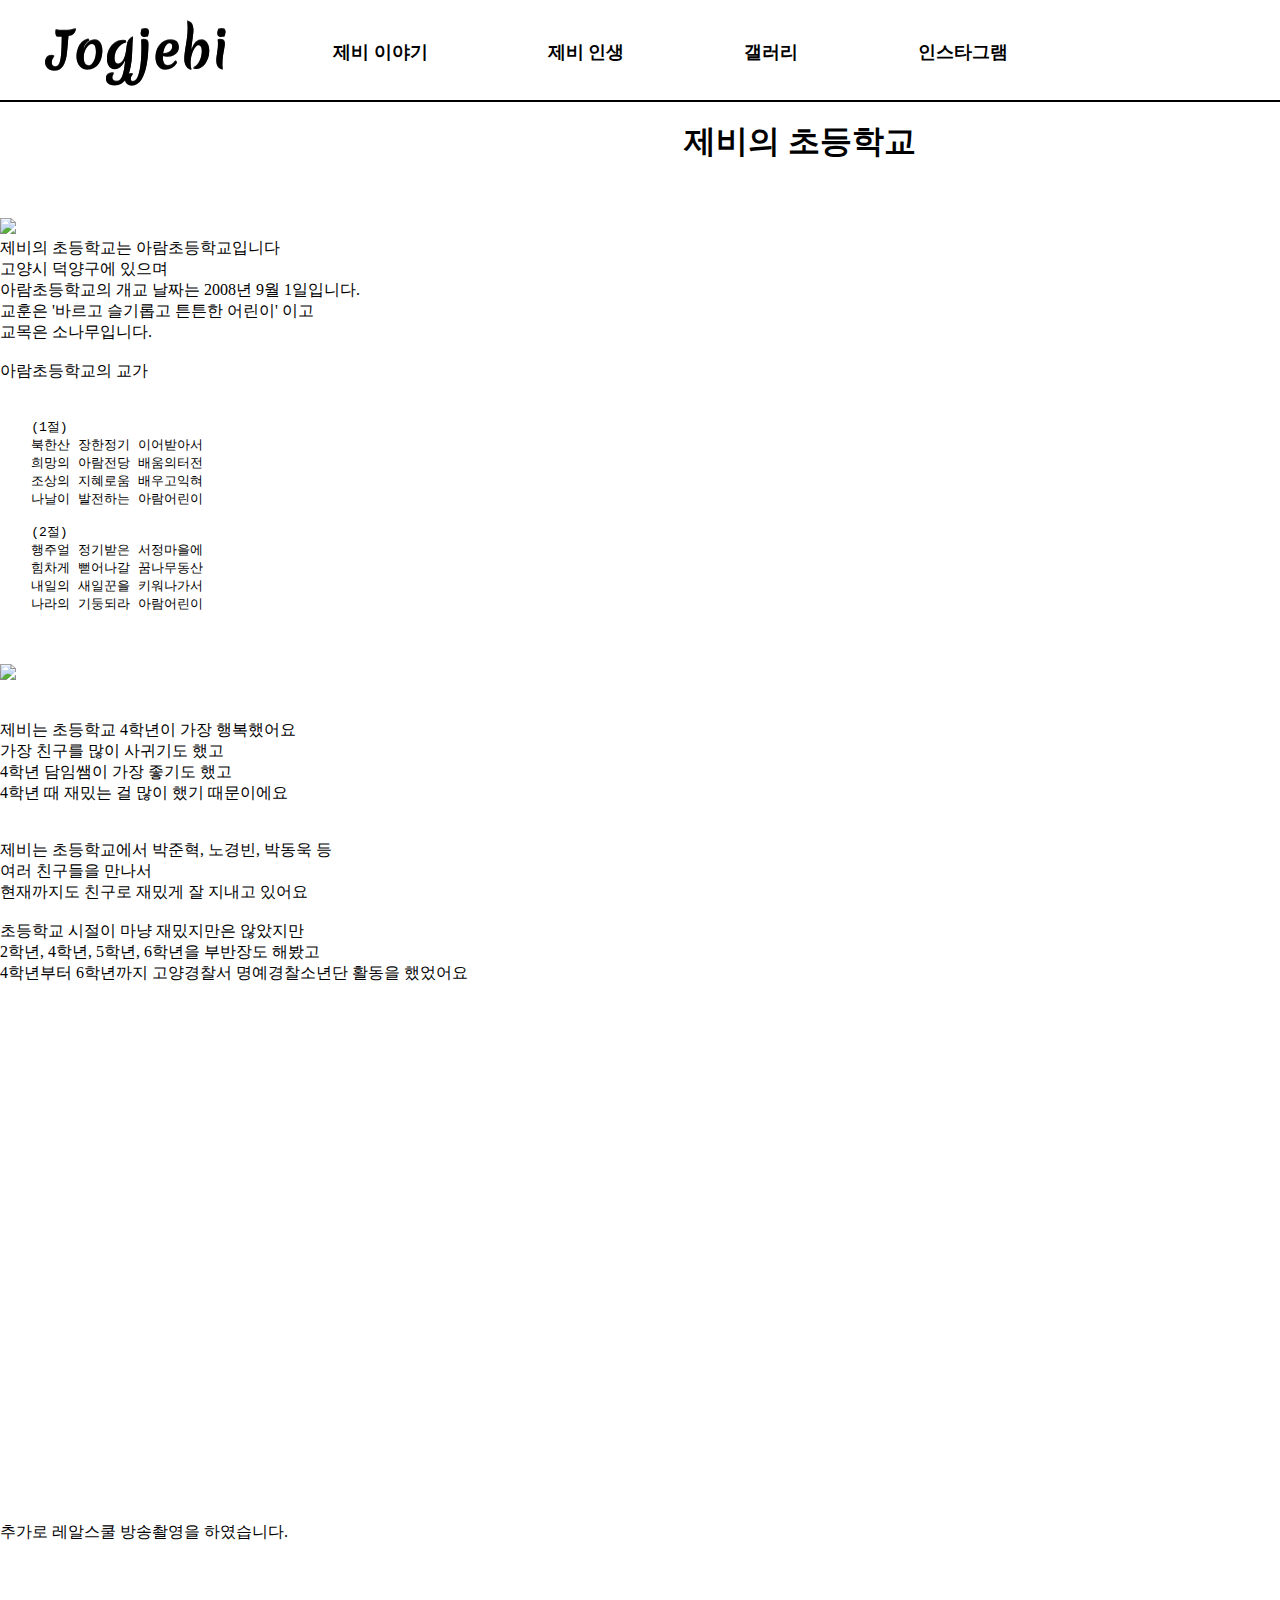
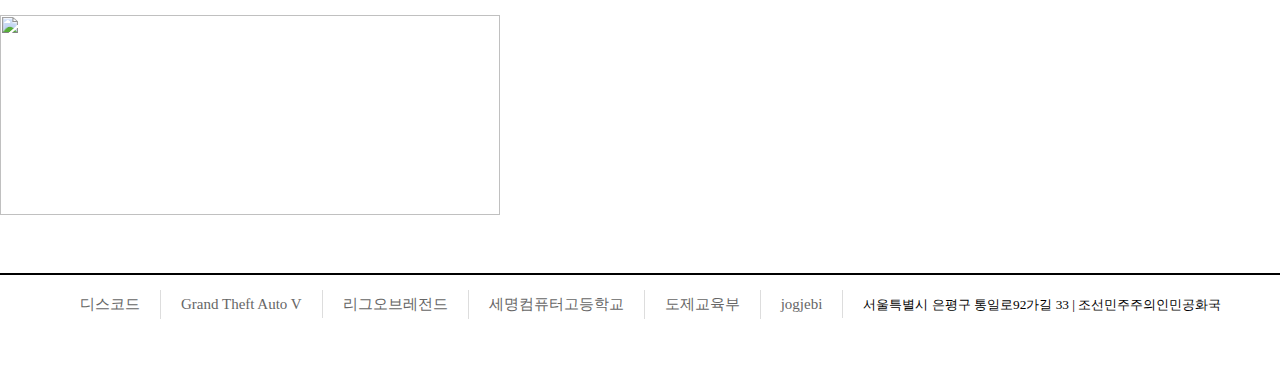
==== index2.html @ 7626b92e "Add files via upload" ====
<!DOCTYPE html>
<html lang="ko">


<head>
<meta charset="UTF-8">
<meta name="viewport" content="width=device-width, initial-scale=1">
<title>제비의 사이트</title>
<link rel="stylesheet" href="main.css">
</head>




<body>

<header>   <!--상단 메뉴 작성-->
    <div id="logo">
        <a href="index.html">
        <h1>Jogjebi</h1>
        </a>
    </div>

    <nav>
        <ul id="topMenu">
        <li><a href="#">제비 이야기</a>
            <ul id="sub-menu">
                <li><a href="#" aria-label="subemnu">제비의 어린시절</a></li>
                <li><a href="index2.html" aria-label="subemnu">제비의 초등학교</a></li>
                <li><a href="index3.html" aria-label="subemnu">제비의 중학교</a></li>
                <li><a href="#" aria-label="subemnu">제비의 고등학교</a></li>
            </ul>
        <li>
            <li><a href="#">제비 인생</a>
                <ul id="sub-menu">
                    <li><a href="#" aria-label="subemnu">제비의 친구들</a></li>
                    <li><a href="#" aria-label="subemnu">제비의 지인들</a></li>
                    <li><a href="#" aria-label="subemnu">제비의 미래</a></li>
                    <li><a href="#" aria-label="subemnu">제비의 인생</a></li>
                </ul>
            </li>
            <li><a href="#">갤러리</a></li>
            <li><a href="https://instagram.com/seo_.love" target='_blank'>인스타그램</a></li>
        </ul>
    </nav>

        
        <div id="login">
            <li><a href="#">로그인</a></li>
            <li><a href="register3.html" target="_blank">회원가입</a></li>
            <div id="search">
                <input type="text" placeholder="광고: 메인페이지 완성"> 
            </div>

            
        </div>

</header>


<div id="container"> <!--본문 작성-->
<br>

<h1 style="text-align:center;">제비의 초등학교</h1>
<br>



<div id="sch1">
    <br>
    <br>
    <img src="사진\sch1.jpg">
    <br>
    <p>제비의 초등학교는 아람초등학교입니다</p>
    <p>고양시 덕양구에 있으며</p>
    <p>아람초등학교의 개교 날짜는 2008년 9월 1일입니다.</p>
    <p>교훈은 '바르고 슬기롭고 튼튼한 어린이' 이고</p>
    <p>교목은 소나무입니다.</p>
    <br>
    <p>아람초등학교의 교가</p>
    <br>
    <br>
    <pre>
    (1절)
    북한산 장한정기 이어받아서
    희망의 아람전당 배움의터전
    조상의 지혜로움 배우고익혀
    나날이 발전하는 아람어린이
        
    (2절)
    행주얼 정기받은 서정마을에
    힘차게 뻗어나갈 꿈나무동산
    내일의 새일꾼을 키워나가서
    나라의 기둥되라 아람어린이
    </pre>
    <br>
    <br>
<div id="sch2">
    <img src="사진\sch2.jpg">
</div>
<br>
<br>
<p>제비는 초등학교 4학년이 가장 행복했어요</p>
<p>가장 친구를 많이 사귀기도 했고</p>
<p>4학년 담임쌤이 가장 좋기도 했고</p>
<p>4학년 때 재밌는 걸 많이 했기 때문이에요</p>
<br>
<br>
<p>제비는 초등학교에서 박준혁, 노경빈, 박동욱 등</p>
<p>여러 친구들을 만나서</p>
<p>현재까지도 친구로 재밌게 잘 지내고 있어요</p>
<br>
<p>초등학교 시절이 마냥 재밌지만은 않았지만</p>
<p>2학년, 4학년, 5학년, 6학년을 부반장도 해봤고</p>
<p>4학년부터 6학년까지 고양경찰서 명예경찰소년단 활동을 했었어요</p>
<br>
<br>

<iframe width="885" height="498" src="https://www.youtube.com/embed/n81JaPxqoCE" title="[레알스쿨]고양 아람초 2부, 급식실을 찾아가다!" frameborder="0" allow="accelerometer; autoplay; clipboard-write; encrypted-media; gyroscope; picture-in-picture; web-share" allowfullscreen ></iframe>
<br>
<p>추가로 레알스쿨 방송촬영을 하였습니다.</p>
</div>
<br>
<br>
<br>
<br>
<div id="logo1">
    <img src="사진\schlogo.jpg" width="500px" height="200px">
</div>
<br>
<br>
<br>
</div>




<div>    <!--하단 메뉴-->
    <footer>    
        <section id="bottomMenu">
            <ul>
                <li><a href="#">디스코드</a></li>
                <li><a href="https://www.rockstargames.com/kr/gta-v" target=_blank>Grand Theft Auto V</a></li>
                <li><a href="https://www.leagueoflegends.com/ko-kr/" target=_blank>리그오브레전드</a></li>
                <li><a href="https://smc.sen.hs.kr/" target=_blank>세명컴퓨터고등학교</a></li>
                <li><a href="https://namu.wiki/w/%EC%82%B0%ED%95%99%EC%9D%BC%EC%B2%B4%ED%98%95%20%EB%8F%84%EC%A0%9C%ED%95%99%EA%B5%90"  target="_blank">도제교육부</a></li>
                <li><a href="https://instagram.com/jogjebi_sw" target="_blank">jogjebi</a></li>
                <li><small>서울특별시 은평구 통일로92가길 33 | 조선민주주의인민공화국</small></li>
            </ul>
        </section>   
    </footer>  
</div>
---- main.css ----
@import url('https://fonts.googleapis.com/css2?family=Merienda:wght@700&display=swap');

* {
  margin:0 auto;   /* 마진 리셋 */
  padding:0;   /* 패딩 리셋 */
  box-sizing: border-box;   /* 박스 영역은 테두리까지 */ 
}
a {
  text-decoration:none;  /* 텍스트 링크 밑줄 없애기 */ 
}
ul {
  list-style: none;
}

#container {
  margin:0 auto;  /* 화면 중앙에 배치 */
  width:1600px;   /* 너비 */  
  background-color: #ffffff;
}



/* 로고 */
#logo{ 
  float:left;   /* 왼쪽으로 플로팅 */ 
  width:250px;   /*  너비 */ 
  height:100px;   /* 높이 */
  line-height:100px;  /* 세로로 중간에 맞춤 - 줄간격을 높이 값과 같게 */
  padding-left:40px;  /* 왼쪽에 여백 */
}
#logo h1 {
  font-family:'Merienda', cursive;
  font-weight:700;
  font-size:50px;   /* 글자 크기 */
  color:#000000;   /* 글자 색*/
  text-shadow:0 -1px 0 #222;  /* 그림자 색 */
}

header{
  display:flex;
  width: 1800px;
  margin:auto;
  background-color:rgb(255, 255, 255);  
  border-bottom: 2px solid #000000;
}




 /*내비게이션 */


 nav{  
  margin:0 auto;
  float:left;   /* 오른쪽으로 플로팅 */
  width:1000px;   /*   너비 */  
  height:100px;   /* 메뉴 영역 높이 */  
  padding-top:20px;  /* 메뉴를 아래로 내리기 위해 */ 

  justify-content: flex-end;

}
#topMenu {  
  height:30px; 
}
#topMenu > li {
  float:left;  /* 메뉴 항목을 왼쪽으로 플로팅 */ 
  position: relative;  
}
#topMenu > li > a{
  display:block;  /* 링크 텍스트는 블록으로 */ 
  font-size:1.1em;
  color:#000000;  /* 글자 색 */
  font-weight:600;  /* 글자 굵기 */
  padding:20px 60px;  /* 패딩 */ 
}
#topMenu > li > a:hover {
  color:#2107527a;
  text-shadow:0 -1px #000000;
}


/*서브메뉴*/

#sub-menu {
  position: absolute;
  background-color:rgb(253, 254, 255);  
  opacity: 0;
  visibility: hidden;
  transition: all 0.15s ease-in;
  
}

#sub-menu > li {
  padding: 20px 40px;
  border-bottom: 2px solid rgba(0, 0, 0, 0.15);
}

#sub-menu > li >  a {
  color: rgba(0, 0, 0, 0.6);
  font-weight:600;
  font-size:1.1em;
  text-decoration: none;
}

#topMenu > li:hover #sub-menu {
  opacity: 1;
  visibility: visible;
}

#sub-menu > li >  a:hover {
  text-decoration: underline;
 }


/*서브 끝*/

/*검색창*/

#search{
  margin:0 auto;
  padding-top:30px;
  font-size: 14px;
  color: #808080;
}

.search {
  position: absolute;
  width: 300px;
}

input {
  border: 1px solid #bbb;
  border-radius: 10px;
  padding: 10px 10px;
  font-size: 14px;

  float:right;

}





/*로그인*/

#login{
  list-style-type: none;
  list-style: none;
  padding-top:5px;
  padding-right: 300px;
}

#login > li {
  float:left;
  position: relative;  
}

#login > li > a{
  font-size:0.5em;
  color:#000000;  /* 글자 색 */
  font-weight:10;  /* 글자 굵기 */
  padding:20px 20px;
}

#search{
  padding-bottom: 40px;
}

/*본 문 */

#main1 > img{
  width:1300px;
  padding-top:10px;
  height:600px;
}

#main2 > img{
  width:600px;
  padding-top:60px;
  height:600px;
}


#content{
  width:1200px;
  height: 1600px;
}


article{
  float:left;
  width:500px;
  height:200px;	
  border:3px solid #2e2e2e;
  margin-left:205px;
}    

article > h3{
  text-align: center;
  border-bottom:1px solid #000000;
}

article > p{
  font-size:0.8rem;
  padding:0.5rem;
  border-bottom:1px solid #000000;
}

article > p > a:link{
  color:rgb(0, 0, 0);
}

article > p > a:visited{
  color:rgb(0, 0, 0);
}

article > p > a:hover{
  color:rgb(97, 204, 253);
}

article :last-child{
  border:none;  /* 마지막 항목에는 오른쪽 테두리 없음 */  
}


/******************
/*   푸터 영역    */
/******************/

footer{   
  width:1600px;   /* 너비 */
  height:100px;  /* 높이 */
  border-top:2px solid #000000;
}
#bottomMenu{
  width:100%;
  height:20px;
  margin-left:60px;
}
#bottomMenu ul {
  margin-top:15px;  
}
#bottomMenu ul li{
  float:left;  /* 가로로 배치 */ 
  padding:5px 20px;
  border-right:1px solid #ddd;   /* 항목 오른쪽에 테두리 */ 
}
#bottomMenu ul li:last-child{
  border:none;  /* 마지막 항목에는 오른쪽 테두리 없음 */  
}
#bottomMenu ul li a, #bottomMenu ul li a:visited {  
  font-size:15px;  /* 글자 크기 */ 
  color:#666;   /* 글자 색 */ 
} 


/*모바일*/

@media (min-width: 640px) {
  .header { font-size: 12px; }
}

@media (min-width: 768px) {
  .header { font-size: 16px; }
}

@media (min-width: 1024px) {
  .header { font-size: 18px; }
}

@media (max-width: 1023px) {
  .header { font-size: 16px; }
}

@media (min-width: 767px) {
  .header { font-size: 14px; }
}

@media (min-width: 639px) {
  .header { font-size: 12px; }
}
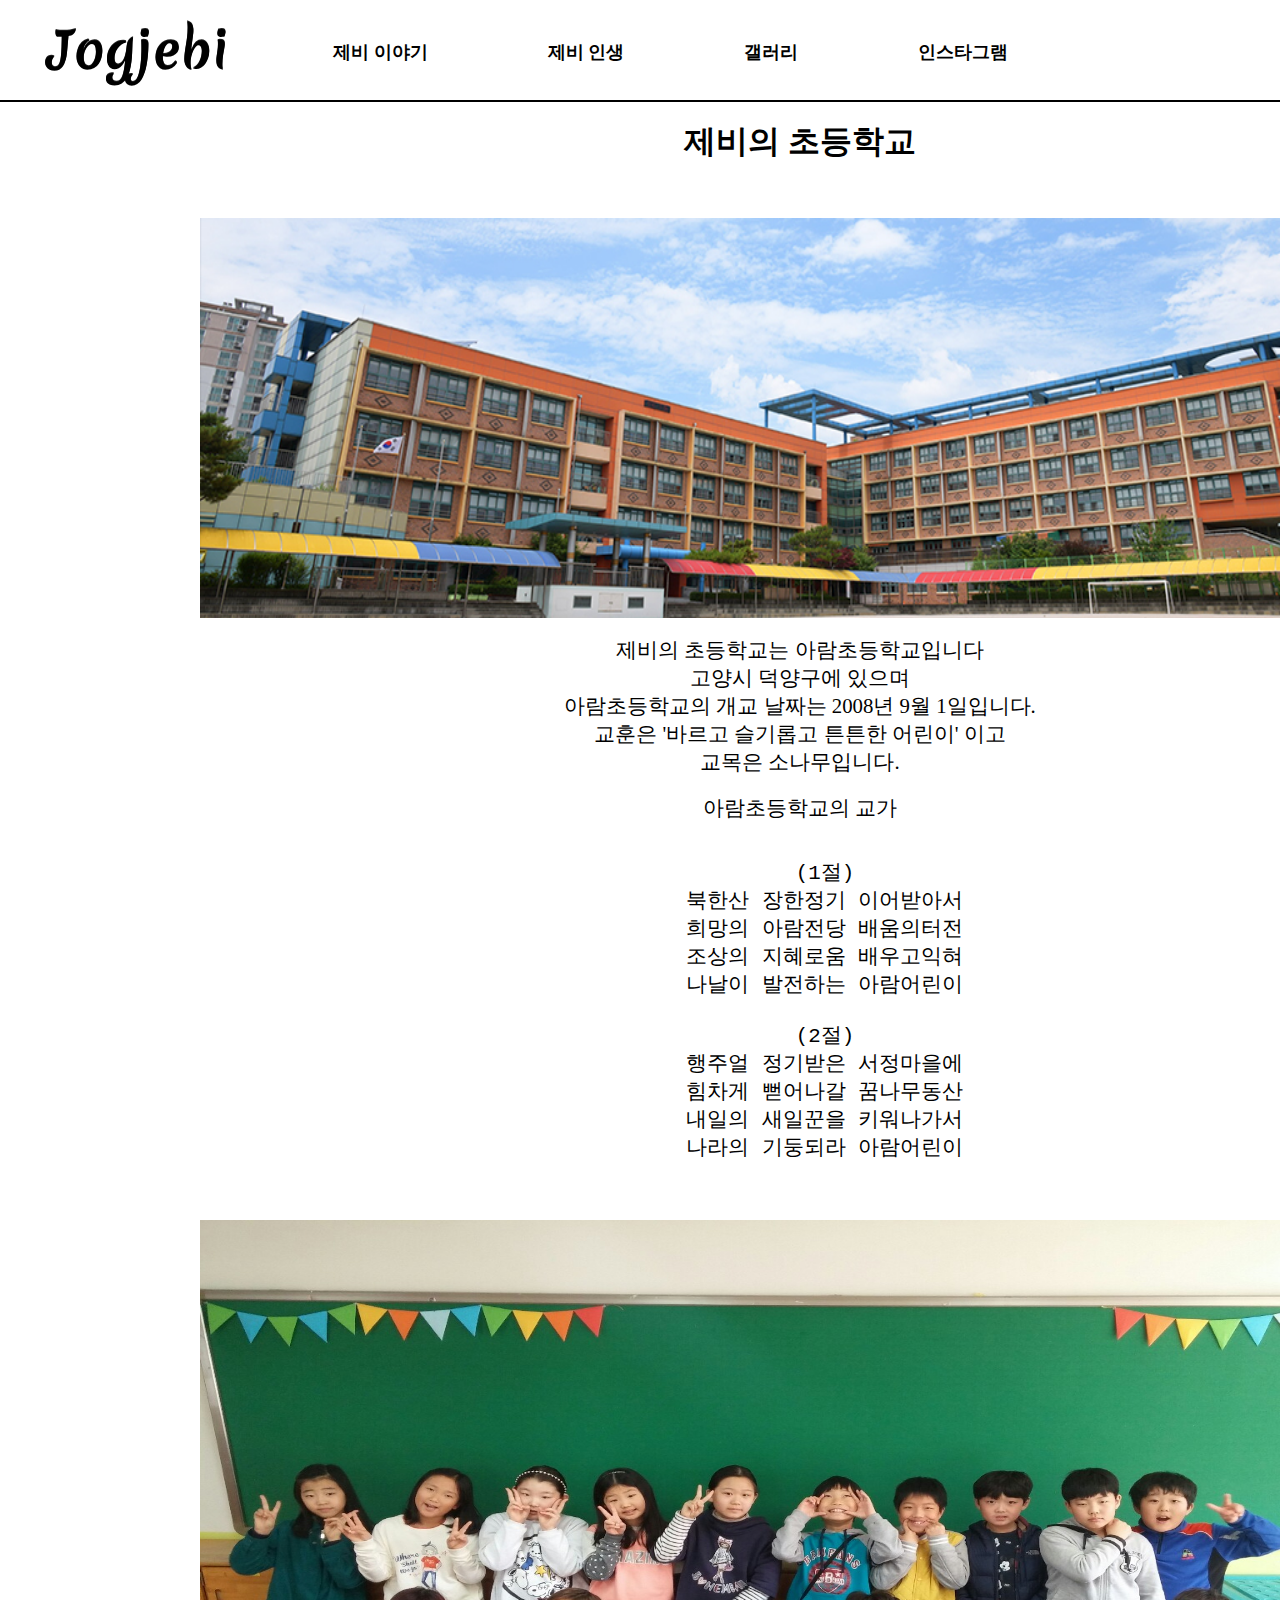
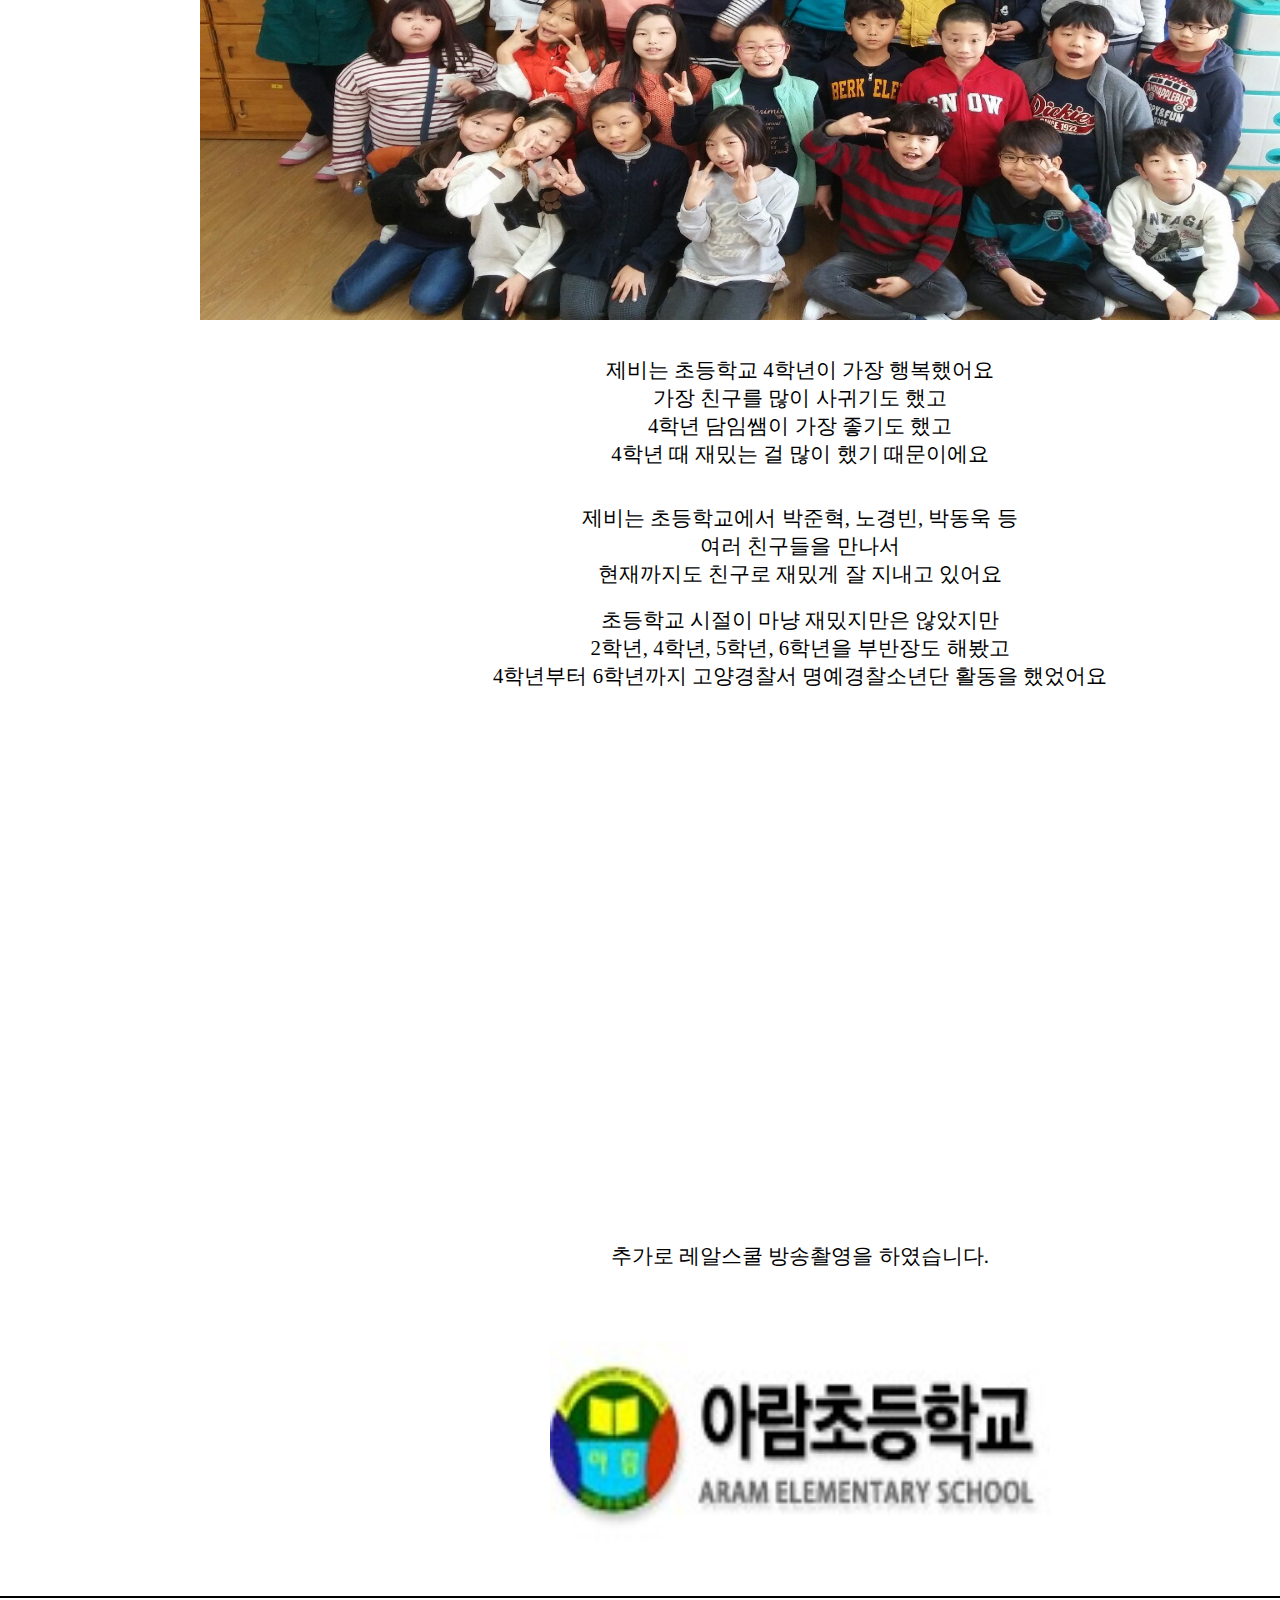
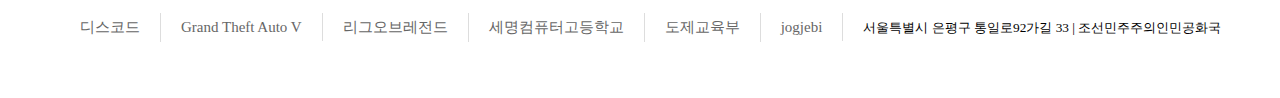
==== commit 2967ac14: "Update index2.html" ====
--- a/index2.html
+++ b/index2.html
@@ -69,7 +69,7 @@
 <div id="sch1">
     <br>
     <br>
-    <img src="사진\sch1.jpg">
+    <img src="sch1.jpg">
     <br>
     <p>제비의 초등학교는 아람초등학교입니다</p>
     <p>고양시 덕양구에 있으며</p>
@@ -96,7 +96,7 @@
     <br>
     <br>
 <div id="sch2">
-    <img src="사진\sch2.jpg">
+    <img src="sch2.jpg">
 </div>
 <br>
 <br>
@@ -125,7 +125,7 @@
 <br>
 <br>
 <div id="logo1">
-    <img src="사진\schlogo.jpg" width="500px" height="200px">
+    <img src="schlogo.jpg" width="500px" height="200px">
 </div>
 <br>
 <br>
@@ -149,4 +149,4 @@
             </ul>
         </section>   
     </footer>  
-</div> +</div> 
--- a/main.css
+++ b/main.css
@@ -225,6 +225,88 @@
 }
 
 
+/*index2*/
+#logo1 > img{
+  display : block;
+  margin : auto;
+}
+
+#sch1 > p{
+  font-size: 1.3rem;
+  text-align: center;
+}
+
+#sch1 > pre{
+  font-size: 1.3rem;
+  text-align: center;
+}
+
+#sch1 > iframe{
+  display:block;
+  margin:auto; 
+}
+
+
+#sch1 > img{
+width: 1200px;
+height: 400px;
+display : block;
+margin : auto;
+}
+
+#sch2 > img{
+  width: 1200px;
+  height: 700px;
+  display : block;
+  margin : auto;
+}
+
+/*index3*/
+
+#sch3 > img{
+  width: 1200px;
+  height: 600px;
+  display : block;
+  margin : auto;
+}
+
+#sch3 > p{
+  font-size: 1.3rem;
+  text-align: center;
+}
+
+#sch3 > pre{
+  font-size: 1.3rem;
+  text-align: center;
+}
+
+
+#logo2 > img{
+  display : block;
+  margin : auto;
+}
+
+#sch3a > img{
+  width: 1100px;
+  height: 700px;
+  display : block;
+  margin : auto;
+}
+
+#sch3b > img{
+  width: 600px;
+  height: 800px;
+  display : block;
+  margin : auto;
+}
+
+#sch3c > img{
+  width: 600px;
+  height: 800px;
+  display : block;
+  margin : auto;
+}
+
 /******************
 /*   푸터 영역    */
 /******************/
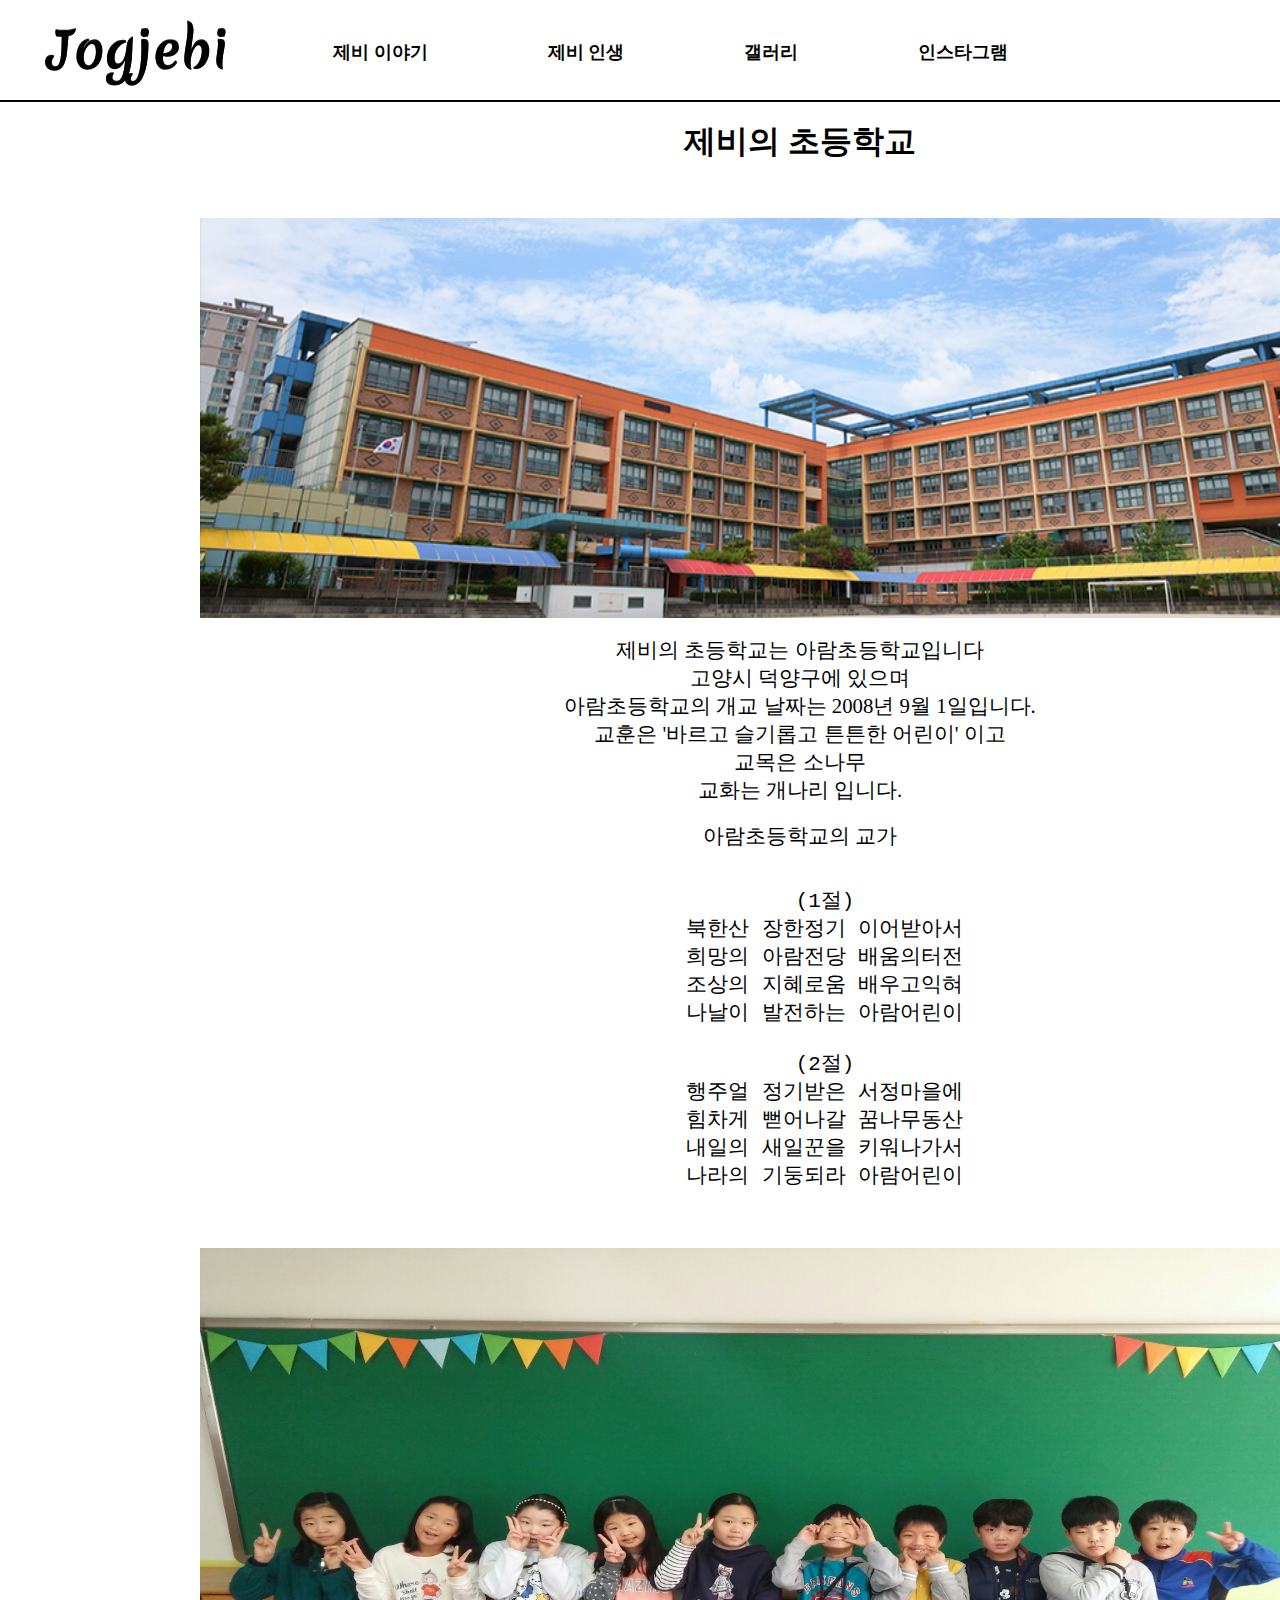
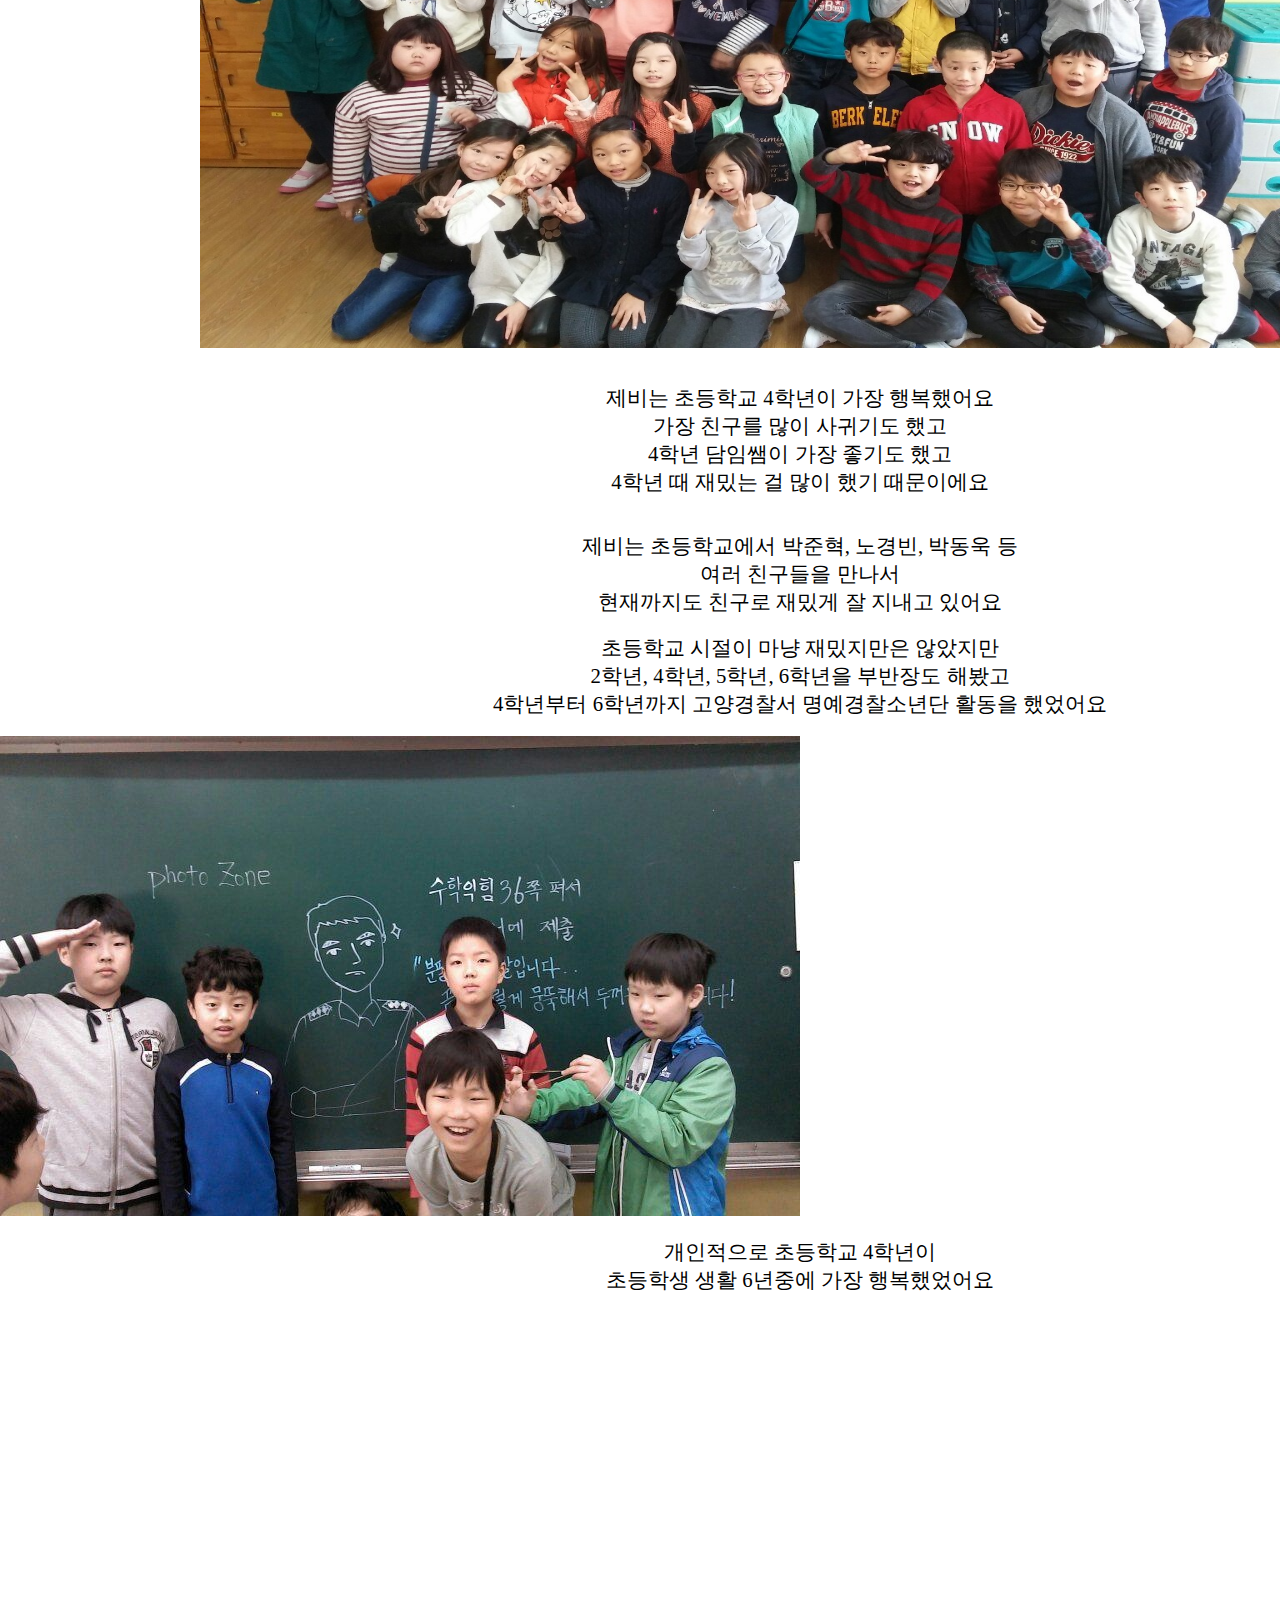
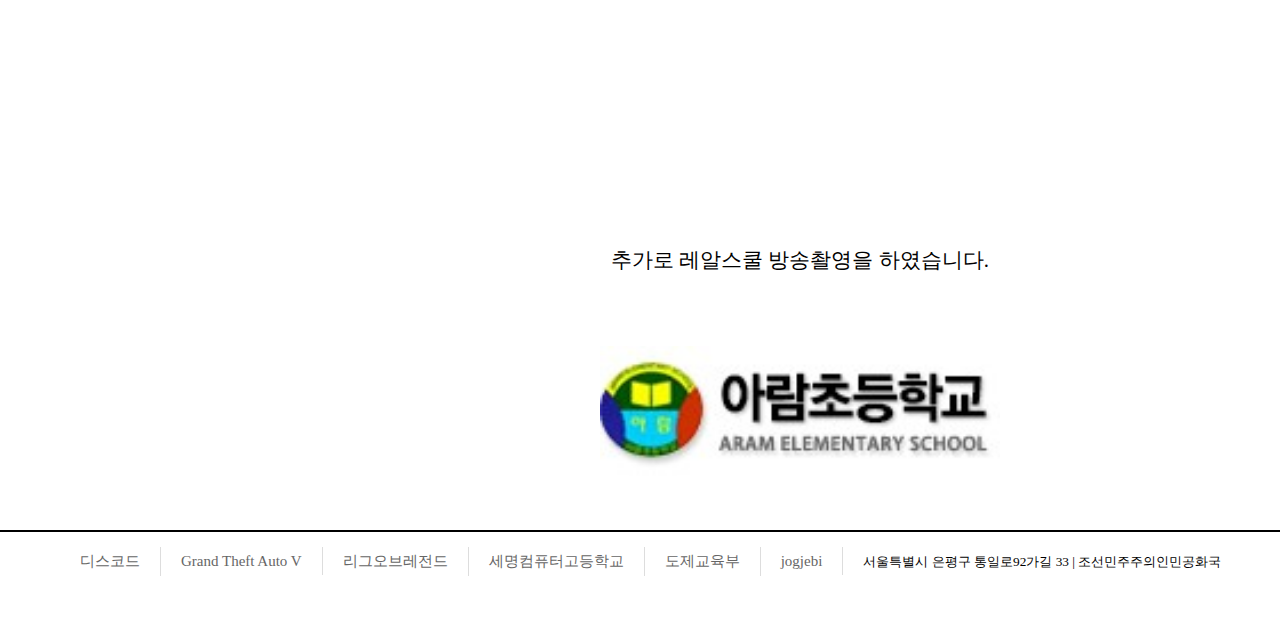
==== commit 2b69fe8e: "Update index2.html" ====
--- a/index2.html
+++ b/index2.html
@@ -10,7 +10,7 @@
 </head>
 
 
-
+<!--초등학교-->
 
 <body>
 
@@ -28,7 +28,7 @@
                 <li><a href="#" aria-label="subemnu">제비의 어린시절</a></li>
                 <li><a href="index2.html" aria-label="subemnu">제비의 초등학교</a></li>
                 <li><a href="index3.html" aria-label="subemnu">제비의 중학교</a></li>
-                <li><a href="#" aria-label="subemnu">제비의 고등학교</a></li>
+                <li><a href="index4.html" aria-label="subemnu">제비의 고등학교</a></li>
             </ul>
         <li>
             <li><a href="#">제비 인생</a>
@@ -75,7 +75,8 @@
     <p>고양시 덕양구에 있으며</p>
     <p>아람초등학교의 개교 날짜는 2008년 9월 1일입니다.</p>
     <p>교훈은 '바르고 슬기롭고 튼튼한 어린이' 이고</p>
-    <p>교목은 소나무입니다.</p>
+    <p>교목은 소나무</p>
+    <p>교화는 개나리 입니다.</p>
     <br>
     <p>아람초등학교의 교가</p>
     <br>
@@ -114,18 +115,28 @@
 <p>2학년, 4학년, 5학년, 6학년을 부반장도 해봤고</p>
 <p>4학년부터 6학년까지 고양경찰서 명예경찰소년단 활동을 했었어요</p>
 <br>
+<div id="sch2a">
+    <img src="sch10.jpg">
+</div>
+<br>
+<p>개인적으로 초등학교 4학년이</p>
+<p>초등학생 생활 6년중에 가장 행복했었어요</p>
+
+<br>
 <br>
 
 <iframe width="885" height="498" src="https://www.youtube.com/embed/n81JaPxqoCE" title="[레알스쿨]고양 아람초 2부, 급식실을 찾아가다!" frameborder="0" allow="accelerometer; autoplay; clipboard-write; encrypted-media; gyroscope; picture-in-picture; web-share" allowfullscreen ></iframe>
 <br>
 <p>추가로 레알스쿨 방송촬영을 하였습니다.</p>
+
+
 </div>
 <br>
 <br>
 <br>
 <br>
 <div id="logo1">
-    <img src="schlogo.jpg" width="500px" height="200px">
+    <img src="schlogo.jpg" width="400px" height="130px">
 </div>
 <br>
 <br>
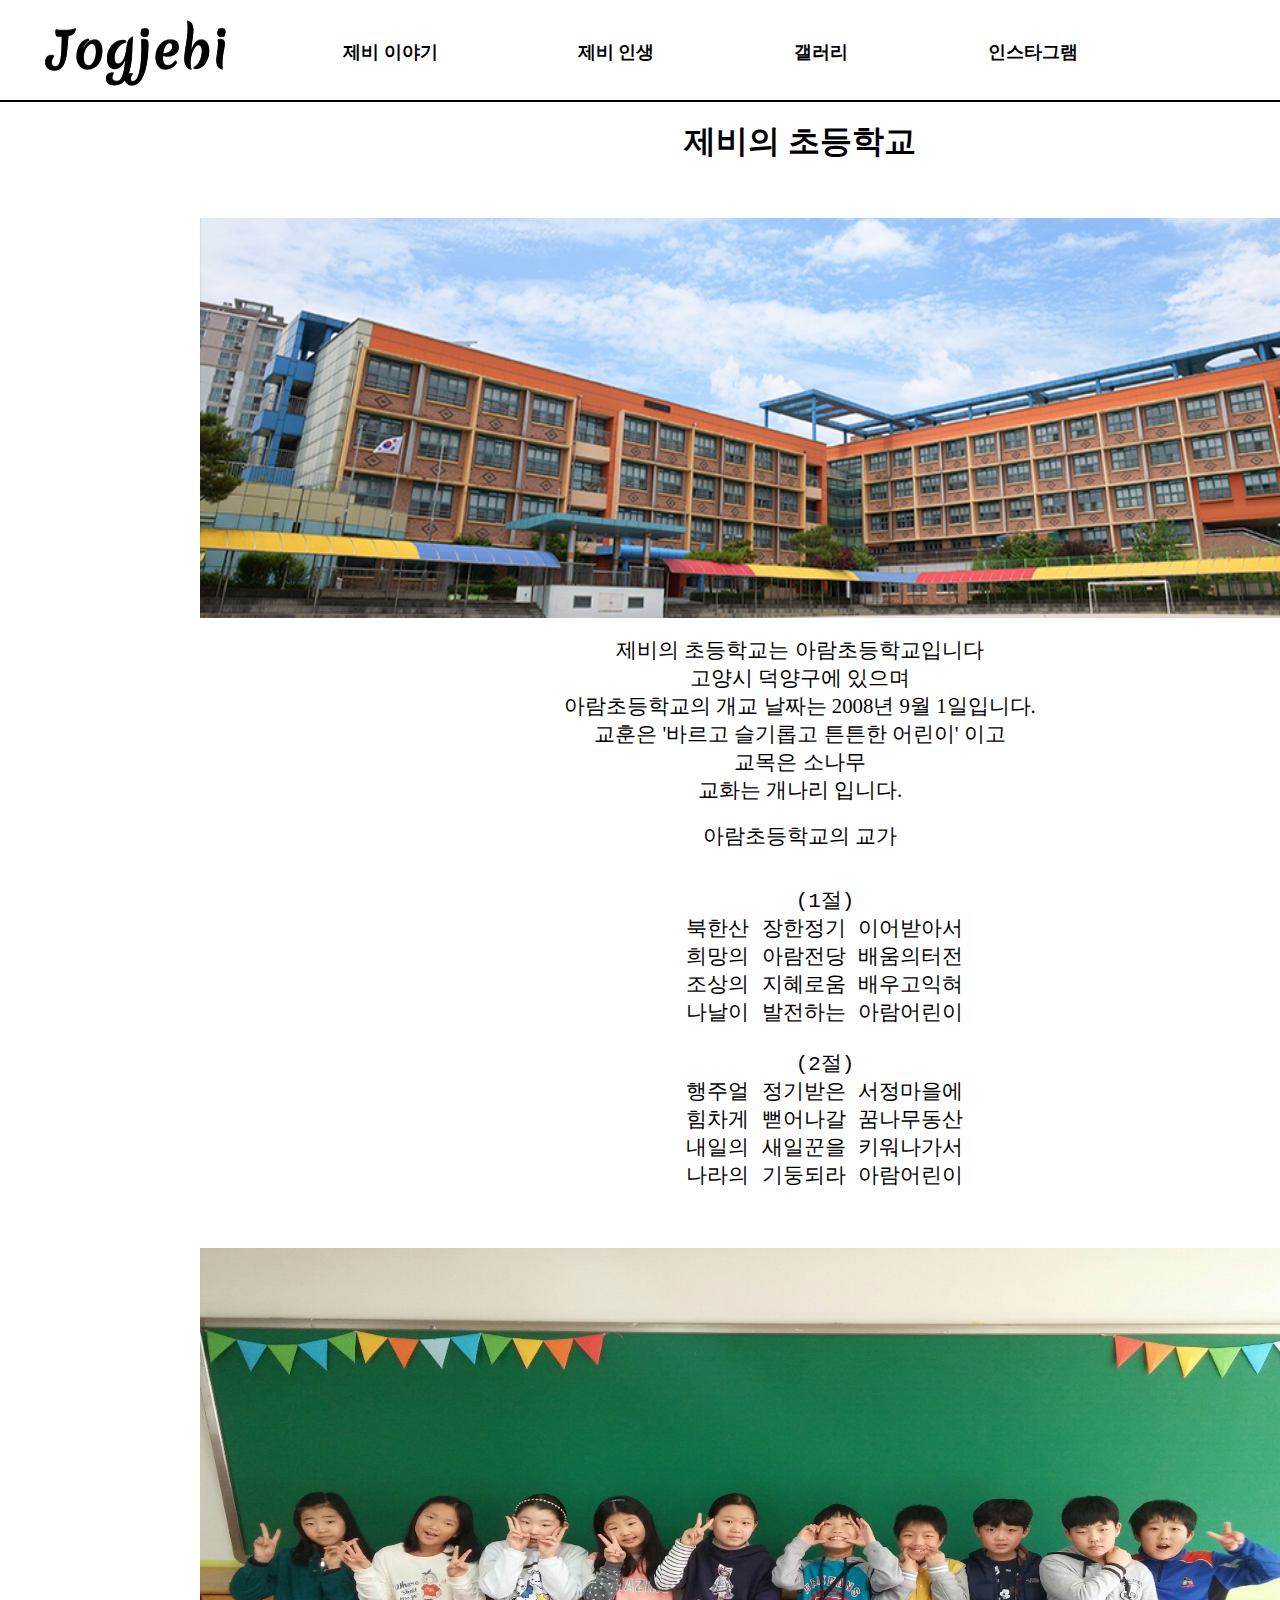
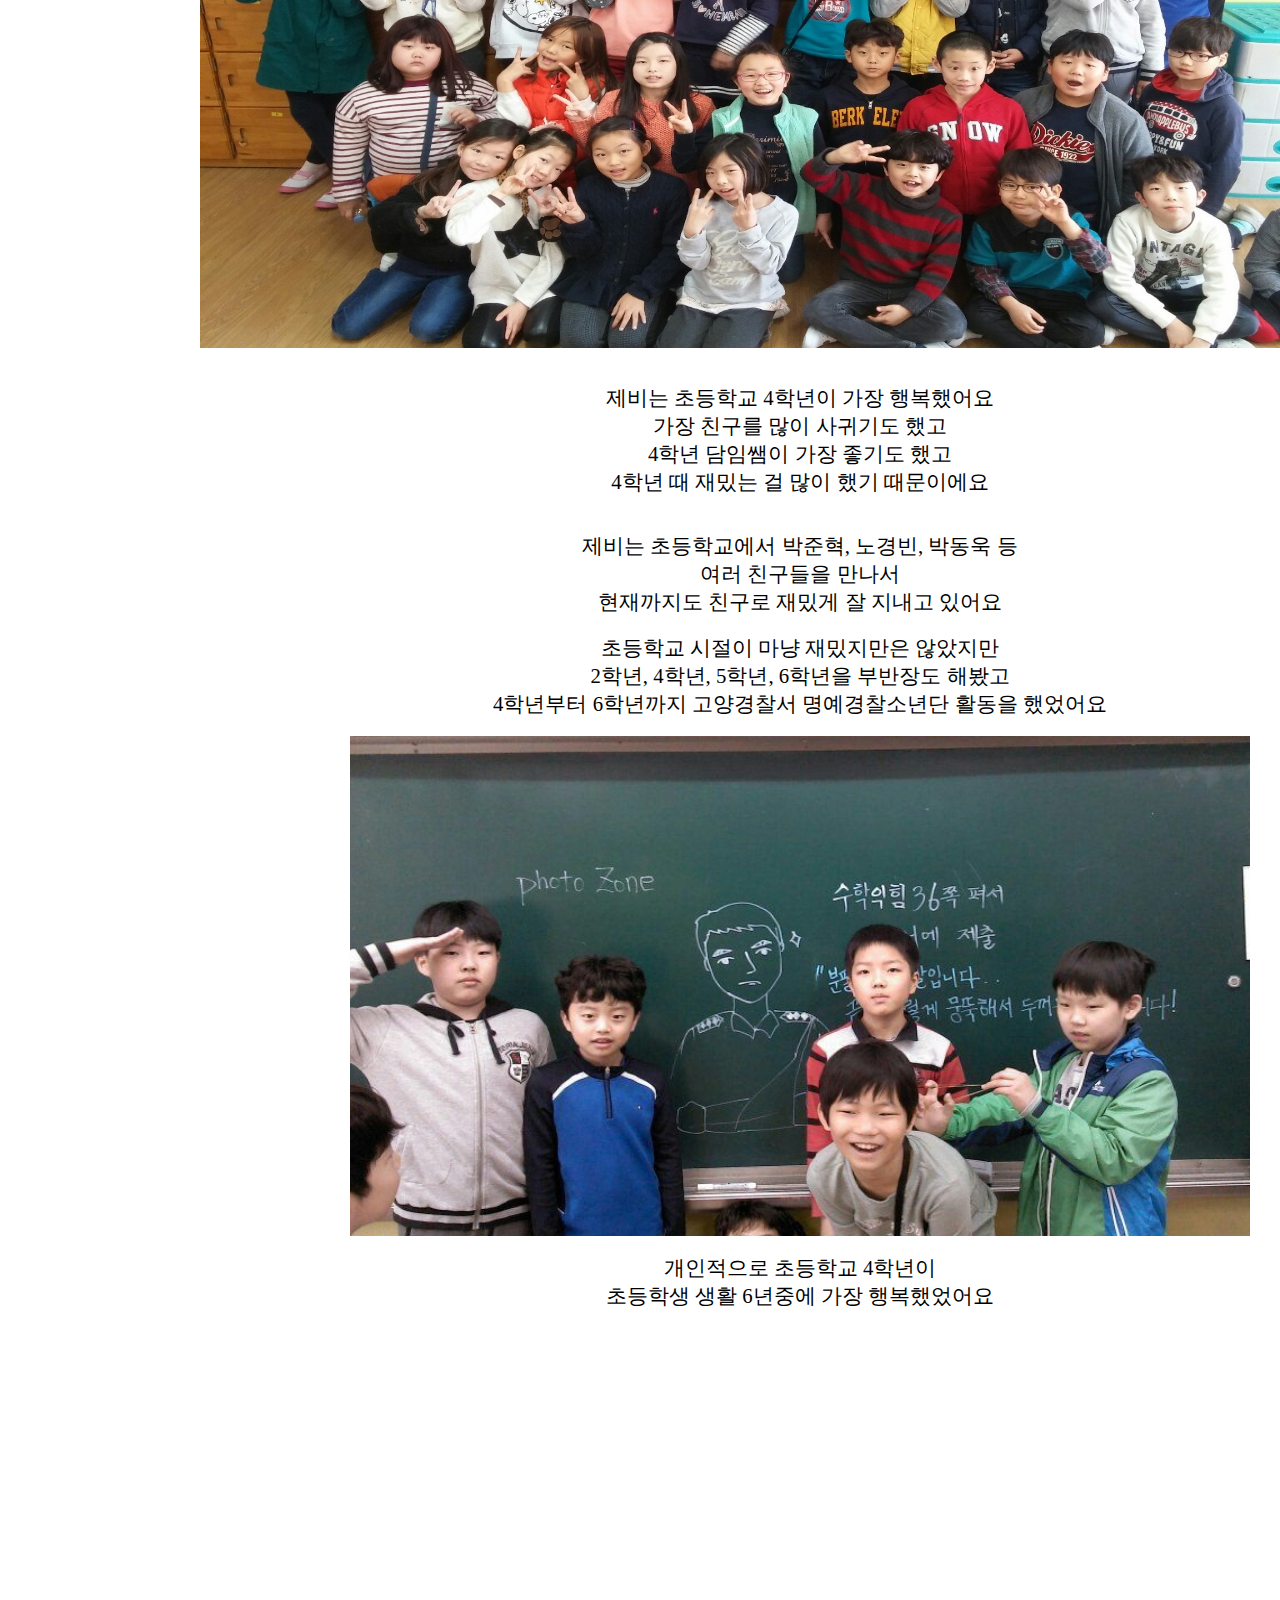
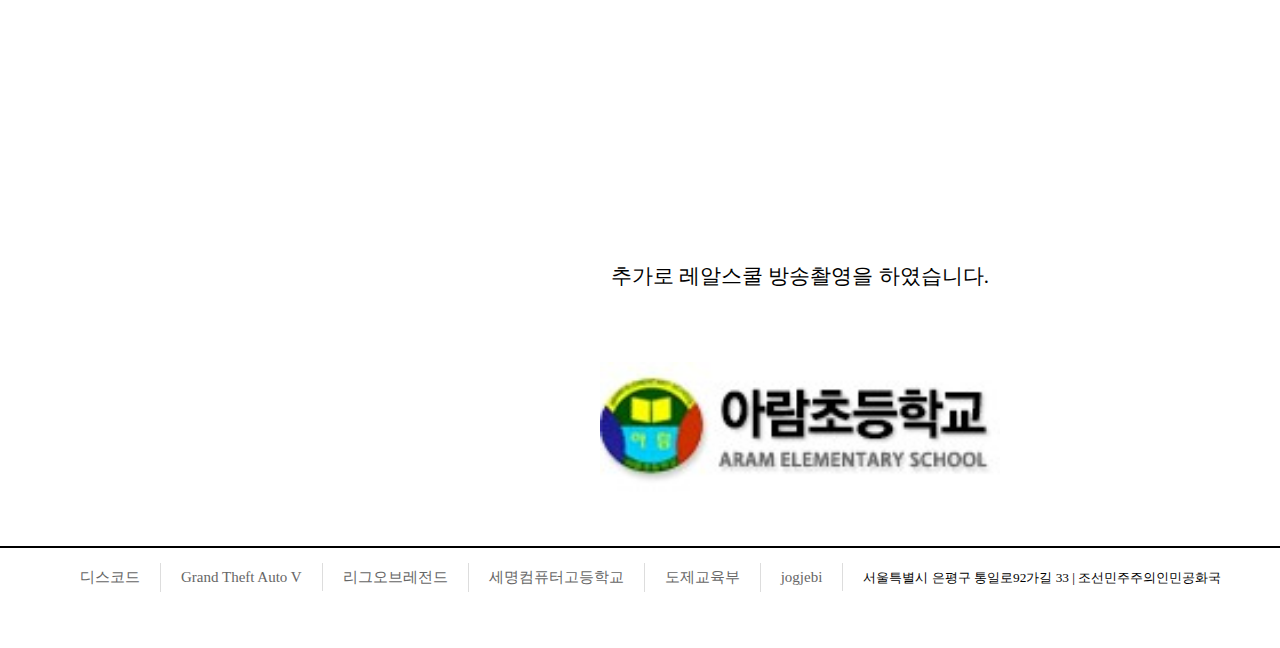
==== commit a3778c37: "Update index2.html" ====
--- a/index2.html
+++ b/index2.html
@@ -25,7 +25,7 @@
         <ul id="topMenu">
         <li><a href="#">제비 이야기</a>
             <ul id="sub-menu">
-                <li><a href="#" aria-label="subemnu">제비의 어린시절</a></li>
+                <li><a href="index5.html" aria-label="subemnu">제비는..!</a></li>
                 <li><a href="index2.html" aria-label="subemnu">제비의 초등학교</a></li>
                 <li><a href="index3.html" aria-label="subemnu">제비의 중학교</a></li>
                 <li><a href="index4.html" aria-label="subemnu">제비의 고등학교</a></li>
--- a/main.css
+++ b/main.css
@@ -18,6 +18,17 @@
   background-color: #ffffff;
 }
 
+@media (min-width: 640px) {
+  .header { font-size: 12px; }
+}
+
+@media (min-width: 768px) {
+  .header { font-size: 16px; }
+}
+
+@media (min-width: 1024px) {
+  .header { font-size: 18px; }
+}
 
 
 /* 로고 */
@@ -38,7 +49,7 @@
 
 header{
   display:flex;
-  width: 1800px;
+  width: 1600px;
   margin:auto;
   background-color:rgb(255, 255, 255);  
   border-bottom: 2px solid #000000;
@@ -72,7 +83,7 @@
   font-size:1.1em;
   color:#000000;  /* 글자 색 */
   font-weight:600;  /* 글자 굵기 */
-  padding:20px 60px;  /* 패딩 */ 
+  padding:20px 70px;  /* 패딩 */ 
 }
 #topMenu > li > a:hover {
   color:#2107527a;
@@ -149,7 +160,7 @@
   list-style-type: none;
   list-style: none;
   padding-top:5px;
-  padding-right: 300px;
+  padding-right: 100px;
 }
 
 #login > li {
@@ -261,6 +272,13 @@
   margin : auto;
 }
 
+#sch2a > img{
+  width: 900px;
+  height: 500px;
+  display : block;
+  margin : auto;
+}
+
 /*index3*/
 
 #sch3 > img{
@@ -305,6 +323,71 @@
   height: 800px;
   display : block;
   margin : auto;
+}
+
+#sch3d > img{
+  width:1000px;
+  height:550px;
+  display : block;
+  margin : auto;
+}
+
+#sch3e > img{
+  width:1000px;
+  height:700px;
+  display : block;
+  margin : auto;
+}
+
+#sch3f > img{
+  width:1000px;
+  height:550px;
+  display : block;
+  margin : auto;
+}
+
+/*index4*/
+#sch4 > img{
+  width: 1100px;
+  height: 550px;
+  display : block;
+  margin : auto;
+}
+
+#sch4 > p{
+  font-size: 1.3rem;
+  text-align: center;
+}
+
+#sch4 > pre{
+  font-size: 1.3rem;
+  text-align: center;
+  margin : auto;
+}
+
+#sch4a > img{
+  width:1000px;
+  height: 400px;
+  display : block;
+  margin : auto;
+}
+
+#sch4b > img{
+  width:1000px;
+  height: 500px;
+  display : block;
+  margin : auto;
+}
+
+#logo3 > img{
+  display : block;
+  margin : auto;
+}
+
+/*Index5*/
+#sch5 > p{
+  font-size: 1.3rem;
+  text-align: center;
 }
 
 /******************
@@ -340,28 +423,6 @@
 
 /*모바일*/
 
-@media (min-width: 640px) {
-  .header { font-size: 12px; }
-}
-
-@media (min-width: 768px) {
-  .header { font-size: 16px; }
-}
-
-@media (min-width: 1024px) {
-  .header { font-size: 18px; }
-}
-
-@media (max-width: 1023px) {
-  .header { font-size: 16px; }
-}
-
-@media (min-width: 767px) {
-  .header { font-size: 14px; }
-}
-
-@media (min-width: 639px) {
-  .header { font-size: 12px; }
-}
-
-
+
+
+
